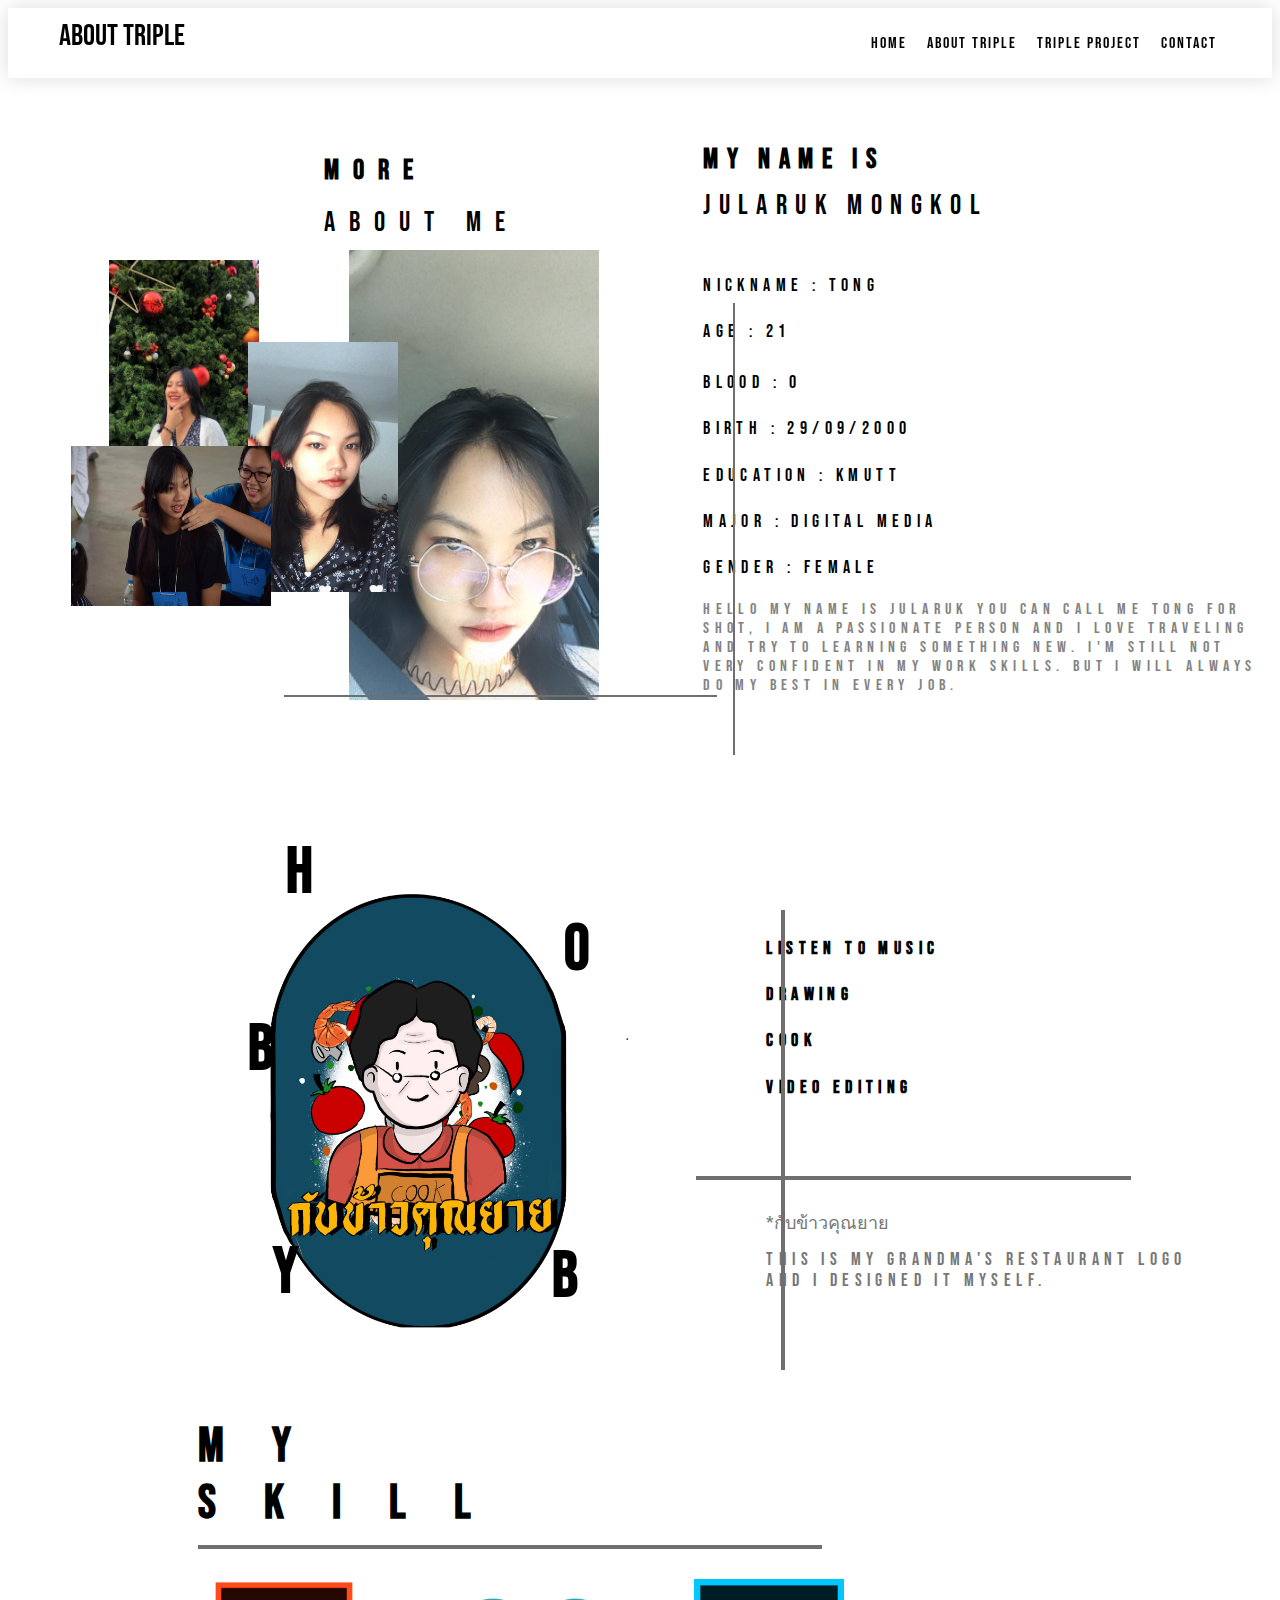
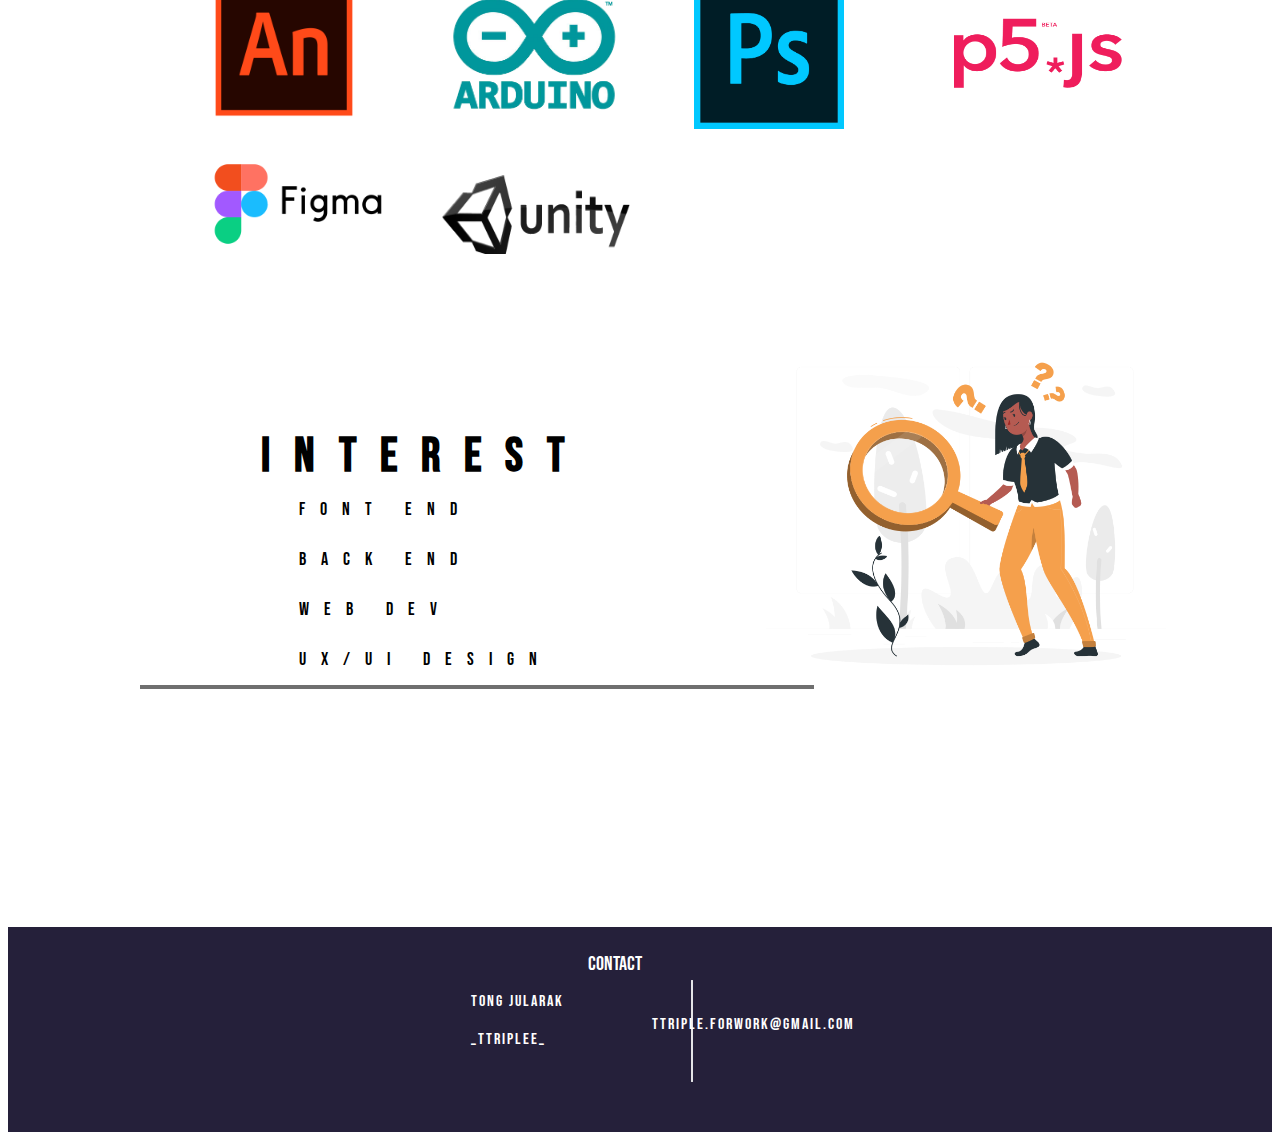
==== About.html @ 95318dea "Add files via upload" ====
<!DOCTYPE html>
<html lang="en">
<head>
    <meta charset="UTF-8">
    <meta http-equiv="X-UA-Compatible" content="IE=edge">
    <meta name="viewport" content="width=device-width, initial-scale=1.0">
    <title>About Triple | Portfolio</title>
    <!-- <script src='main.js'> </script> -->

    <!-- <link rel="stylesheet" href="https://cdn.jsdelivr.net/npm/@fortawesome/fontawesome-free@5.15.4/css/fontawesome.min.css" 
    integrity="sha384-jLKHWM3JRmfMU0A5x5AkjWkw/EYfGUAGagvnfryNV3F9VqM98XiIH7VBGVoxVSc7" crossorigin="anonymous"> -->

    <link rel ="Stylesheet" href ="Style.css">
</head>
<body>
    <div class="grid-container">

        <div id="tab"> 
     
         <div class="menubar">
             <div class="container">
                 <div class="logo">
                      About Triple  
                 </div>
                 <ul class = "menu">
                     <li>
                         <a href = "Triple Portfolio.html" > Home</a> 
                     </li>
                     <li>
                         <a href="About.html">About Triple</a>
                     </li>
                     <li>
                        <a href="Project.html">triple project</a>
                    </li>
                     <li>
                         <a href="#footer">Contact</a>
                     </li>
                 </ul>
             </div>
         </div>
     
        </div>

       

        <div id="Firsts">

            <div class="section1">
                
                <div class="MORE"> MORE </div>
            
                <div class="MY-NAME-IS" > MY NAME IS  </div>

                <div class="ABOUT-ME" > ABOUT ME  </div>

                <div class="NAME" > JULARUK MONGKOL </div>
 
                <div class="mapic3" > <img src="pic/mapic3.jpg" alt=""> </div>
                <div class="mapic" > <img src="pic/mapic.jpg" alt=""> </div>
                
                <div class="NICKNAME" > NICKNAME : TONG  </div>
            
                <div class="AGE" > AGE : 21  </div>
               
                <div class="mapic2" > <img src="pic/mapic2.jpg" alt=""> </div>

                <div class="BLOOD" > BLOOD : O </div>

                <div class="BIRTH" > BIRTH : 29/09/2000 </div>

                <div class="EDUCATION" > EDUCATION : KMUTT </div>

                <div class="mapic4" > <img src="pic/mapic4.jpg" alt=""> </div>

                <div class="MAJOR" > MAJOR : DIGITAL MEDIA </div>
                <div class="GENDER" > GENDER : FEMALE </div>

                <div class="Line-3-outer">
                <div id="Line-3" data-name="Line 3" alt="Line 3" class="Line-3"  >
                </div>
                </div>

                

                <div class="ME" > HELLO MY NAME IS JULARUK YOU CAN CALL ME TONG FOR SHOT, I AM A PASSIONATE PERSON AND  I LOVE TRAVELING AND TRY TO LEARNING SOMETHING NEW. 
                    I'M STILL NOT VERY CONFIDENT IN MY WORK SKILLS. BUT I WILL ALWAYS DO MY BEST IN EVERY JOB. </div>
                
                    <div class="Line-4-outer">
                        <div id="Line-4" data-name="Line 4" alt="Line 4" class="Line-4"  >
                        </div>
                        </div>
            </div>

             
            <div class="section2">
                
                <div class="H" > H  </div>
                <div class="O" > O  </div>
                
                <div class="BB" > B  </div>
                <div class="shusi" > <img src="pic/shusi.png" alt=""> </div>
                <div class="Y" > Y  </div>

                
                <div class="B" > B  </div>
                  

                  <div class="LISTEN" > LISTEN TO MUSIC  </div>

                

                  <div class="DRAW" > DRAWING  </div>

                  <div class="COOK" > COOK  </div>

                  <div class="VIDEO" > VIDEO EDITING </div>

                  <div class="Line-5-outer">
                  <div id="Line-5" data-name="Line 5"alt="Line 5" class="Line-5">
                  </div>
                  </div>

                 

                  <div class="Line-6-outer">
                  <div id="Line-6" data-name="Line 6"alt="Line 6" class="Line-6">
                  </div>
                  </div>

                 

                  <div class="Q" > *กับข้าวคุณยาย  </div>

                  <div class="grandma" > THIS IS MY GRANDMA'S RESTAURANT LOGO <br> AND I DESIGNED IT MYSELF.  </div>
            </div>


            <div class="section3">
                  
                <div class="MY" > MY </div>

                <div class="SKILL" > SKILL  </div>

                  <div class="Line-7-outer">
                  <div
                    id="Line-7"
                    data-name="Line 7"
                    alt="Line 7"
                    class="Line-7"
                  >
                  </div>
                  </div>
                  <div class="All">

                  
                 <div class="Image3">
                    <div class="An" > <img src="pic/animate1.png" alt=""> </div>

                    <div class="Arduino" > <img src="pic/arduino.png" alt=""> </div>
  
                    <div class="Photoshop" > <img src="pic/Photoshop.png" alt=""> </div>
  
                    <div class="P5" > <img src="pic/p5.png" alt=""> </div>
                 </div>
                 
                  <div class="Image4">      

                    <div class="figma" > <img src="pic/figma.png" alt=""> </div>
  
                    <div class="unity" > <img src="pic/unity.png" alt=""> </div>

                  </div>
                  </div>
                  
            </div>


            <div class="secton4">

                <div class="interes" > <img src="pic/Interest.png" alt=""> </div>

                  <div class="INTEREST" > INTEREST </div>

                  <div class="FONT" > FONT END </div>

                  <div class="BACK" > BACK END </div>

                  <div class="WEB" > WEB DEV </div>

                 <div class="UXUI" > UX/UI DESIGN </div>

                  <div class="Line-8-outer">
                  <div
                    id="Line-8"
                    data-name="Line 8"
                    alt="Line 8"
                    class="Line-8"
                  >
                  </div>
                  </div>
            </div>
            


               
       
        </div>



        <div id="footer">

            <footer class="Contact">
                <div class ="container3">
                    <div class="text">
        
                        <div class=" so">
                               CONTACT
                        </div>
                        
                    <div class="contact_info"> 
                          
                        <ul>
                            <li>
                                <!-- <a href="#"><i class="fab fa-Email"></i></a>  -->
                                <!-- <a href="#"><i class="fab fa-facebook-f"></i></a> -->
                                <a href="https://www.facebook.com/tong.lovetono">Tong Jularak</a>
                            </li>
                            <br>
                            <li>
                          
                                <!-- <a href="#"><i class="fab fa-instagram"> </i></a> -->
                                <a href="https://www.instagram.com/__ttriplee__/">_ttriplee_</a>
                            </li>
                        </ul>
                                     
                    </div>
                    <div class="contact_infos"> 
                          
                        <ul>
                            <li>
                                ttriple.forwork@gmail.com
                            </li>
                            
                        </ul>
                                     
                    </div>
                    <div class="Line-2-outer">
                        <div
                          id="Line-2"
                          data-name="Line 2"
                          alt="Line 2"
                          class="Line-2"
                        >
                        </div>
                        </div>
                        
                </div>
                </div>
            </footer>
        
        </div>
         
     </div>
     
     

</body>
---- Style.css ----
@import url('https://fonts.googleapis.com/css2?family=Bebas+Neue&family=Sedgwick+Ave&display=swap');

*{
    font-family: 'Bebas Neue', cursive;
}

.grid-container {
	display: grid;
	grid-template-columns: 5% auto 5%;
	

}
.container {
  width: 100%;
  position: fixed;
  top: 0 px
}

#tab {
    grid-column: 1/span 3;
    margin-top: 0;
}
ul.menu a{
  color: black;
}
ul.menu a:hover{
  color: rgb(255, 166, 0);
}
.menubar {
    width: 100%;
    height: 60px;
    background: white;
    box-shadow:0 0 20px rgb(223, 220, 220);
    padding-top: 10px;
    margin-top: 0;
}

.logo {
  float: left;
  font-size: 30px;
  font-weight: normal;
  /* padding-top: 1%; */
  padding-left: 4%;
}

.menubar ul.menu {
    list-style: none;
    float: right;
    padding-right: 4%;
}
.menubar ul.menu li  {
    float: left;
    margin-right: 20px;
}

.menubar ul.menu li a{
    text-decoration: none;
}

/* --------------------------------------------------------- */

#First{
    grid-column: 1/span 3;
}
.header {
    /* width: 100%; */
    /* height: 500px; */
    /* background: fff; */
    background-size: cover;
    background-position: center center;
    display: flex;
    /* background-color: brown; */
    padding-top: 5%;
    padding-bottom: 5%;
}
.header-area{
    display: flex;
}
.header-area img {
    float: left;
    width: 20%;
    /* padding-top: 5%; */
    padding-left: 5%;
}

.header_text  {
   
    text-align: center;
    /* width: 460px; */
    float: left;
    /* margin-left: 90px; */
    /* margin-top: 140px; */
    font-size: 25px;
    font-weight: normal;
    padding-top: 10%;
    padding-left: 10%;
    padding-right: 10%;
}


.intro_img{
    display: flex;
}
.intro-img {
    padding-left: 5%;
}
.intro-img img {
    width: 100%;
}

.intro {
    padding-top: 5%;
    padding-bottom: 5%;

}
.intro-area  {
   
    text-align: center;
    /* width: 460px; */
    float: left;
    /* margin-left: 90px; */
    /* margin-top: 140px; */
    font-size: 25px;
    font-weight: normal;
    padding-left: 10%;
    padding-right: 10%;
    padding-top: 10%; 
    padding-bottom: 10%;

}

/* ---------------------------------------------------------- */
#footer {
    /* padding-top: 1%; */
    grid-column: 1/span 3;
    /* flex-wrap: wrap; */
    background-color: rgb(37, 32, 58);
}
.container3{
  margin-top: 2%;
  margin-bottom: 2%;
}
.contact_info{
  padding-left: 30%;
  
}
.contact_infos{
  padding-left: 45%; 
  color: white;
   margin-top: -50px; 
}
.contact_info a{
  color: white;
  text-decoration: none;
}
.contact_info a:hover{
  color: rgb(255, 166, 0);
  
}
.Contact-area  {
    /* width: 460px; */
    text-align: center;
    /* margin-left: 90px; */
    /* margin-top: 140px; */
    font-size: 25px;
    font-weight: normal;

}
.so {
  margin-left: 40%;
}
.Line-2{
 
  transform:rotate(90.00000250447808deg);
  margin-left:570px;
  width:100px;
  min-width:100px;
  margin-top:-20px;
  margin-bottom:100px;
  min-height:undefinedpx;
  border:1px solid rgba(255, 255, 255, 0.6499999761581421);
  background-color: rgba(255, 255, 255, 0.6499999761581421);
}

.text{
     padding-left: 5%;
    
}
ul {
    list-style-type: none;
}
.so{
    color: white;
    font-size: 20px;
    padding-left: 3%;
}


/* --------------------------------------------------------- */
#Firsts {
    grid-column: 1/span 3;
}
.h1{
    font-size: 25px;
    text-align: center;
}

.me-area {
    padding-left: 15%;
    padding-top: 15%;
}
.meh-area{
    display: flex;
}
.meh-area img{
    width: 20%;
    padding-left: 5%;
    padding-top: 5%;
}
.me{
    font-size: 20px;
}
.skill-area {
    padding-left: 50%;
    padding-top: 10%;
    padding-bottom: 10%;
}
.hobby-area{
    padding-left: 50%;
    
    padding-bottom: 10%;
}
.interes-area{
    padding-left: 50%;
    
    padding-bottom: 10%;
}

/* ---------------------------------- */

.section1{
  margin-top: 2%;
  margin-bottom: 2%;
}

  .MORE{
    
    padding-left: 25%;
    padding-top: 4%;
    
    color:rgba(0, 0, 0, 1);
    font-size:28px;
    font-weight: bold;
    letter-spacing:14px;
    line-height:33px;
  }

  .MY-NAME-IS{
    
    padding-left: 55% ;
    margin-top: -44px ;
    margin-bottom: 30px;
    color:rgba(0, 0, 0, 1);
    font-weight: bold;
    font-size:28px;
    letter-spacing:8.4px;
    line-height:33px;
  }

  .ABOUT-ME{
    
    padding-left: 25%;
    
    color:rgba(0, 0, 0, 1);
    font-size:28px;
    letter-spacing:14px;
    line-height:33px;
  }
  .NAME{
    
    padding-left: 55% ;
    margin-top: -50px;
    color:rgba(0, 0, 0, 1);
    font-size:28px;
    letter-spacing:8.4px;
    line-height:33px;
  }
  .mapic3 img{
    padding-top: 3%;
    padding-left: 8%;
    width: 150px;
    height: 200px;
    min-width: 150px;
    min-height: 200px;
    
  }
  .mapic img{

    width: 250px;
    height: 450px;
    min-width: 250px;
    min-height: 450px; 
    padding-left: 27%;
    margin-top: -215px;
   
  }
  
  .NICKNAME{
  
    padding-left: 55%;
    margin-top: -430px;
  
    color:rgba(0, 0, 0, 1);
    font-size:18px;
    letter-spacing:5.4px;
    line-height:21px;
  }
  .AGE{
  
    padding-left: 55%;
    padding-top: 2%;
    text-align:left;
    
    color:rgba(0, 0, 0, 1);
    font-size:18px;
    letter-spacing:5.4px;
    line-height:21px;
  }
  .mapic2 img{
    width: 150px;
    height: 250px;
    padding-left: 19%;
    
  }
  .BLOOD{
    padding-left: 55%;
    margin-top: -225px;

    color:rgba(0, 0, 0, 1);
    font-size:18px;
    letter-spacing:5.4px;
    line-height:21px;
  }
  .BIRTH{
    padding-left: 55%;
    padding-top: 2%;
    color:rgba(0, 0, 0, 1);
    font-size:18px;
    letter-spacing:5.4px;
    line-height:21px;
  }

  .EDUCATION{
    padding-left: 55%;
    padding-top: 2%;
    color:rgba(0, 0, 0, 1);
    font-size:18px;
    letter-spacing:5.4px;
    line-height:21px;
  }
  .mapic4 img{
    
    width: 200px;
    height: 160px;
    margin-top: -40px;
    padding-left: 5%;
    
  }

  .MAJOR{
  
    padding-left: 55%;
    margin-top: -100px;
    color:rgba(0, 0, 0, 1);
    font-size:18px;
    letter-spacing:5.4px;
    line-height:21px;
  }

  .GENDER{
    padding-left: 55%;
    padding-top: 2%;
    color:rgba(0, 0, 0, 1);
    font-size:18px;
    letter-spacing:5.4px;
    line-height:21px;
  }
  
  .Line-3{
  
    transform:rotate(90deg);
    margin-left:500px;
    width:450px;
    margin-top: -50px;
    margin-bottom:150px;
    border:1px solid rgba(111, 111, 111, 1);
    background-color: rgba(111, 111, 111, 1);
  }
  
  .ME{

    padding-left: 55%;
    margin-top: -80px;
    color:rgb(131, 131, 131);
    font-size:16px;
    letter-spacing:5.4px;
  
  }
  
  .Line-4{

    transform:rotate(-0.000005008956538086317deg);
    margin-left:276px;
    width:431px;
    min-width:431px;
    
    margin-bottom:137px;
    min-height:undefinedpx;
    border:1px solid rgba(111, 111, 111, 1);
    background-color: rgba(111, 111, 111, 1);
  }
  .section2 {
    margin-top: 2%;
    margin-bottom: 5%;
  }

  .H{
    color:rgba(0, 0, 0, 1);
    font-weight:700;
    font-size:64px;
    letter-spacing:32px;
    padding-left: 22%;
  }

.O{
    color:rgba(0, 0, 0, 1);
    font-weight:700;
    font-size:64px;
    letter-spacing:32px;
    padding-left: 44%;
    /* margin-top: -50px; */
  }
  .BB{
    color:rgba(0, 0, 0, 1);
    font-weight:700;
    font-size:64px;
    letter-spacing:32px;
    padding-left: 43%;
   /* padding-top: 30%; */
    margin-top: 250px;
  }
  .shusi img{
    width: 35%;
    padding-left: 15%;
    margin-top: -500px
    
  }
  .B {
    color:rgba(0, 0, 0, 1);
    font-weight:700;
    font-size:64px;
    letter-spacing:32px;
    margin-top: -300px;
    padding-left: 19%;
  }
  .Y{
    color:rgba(0, 0, 0, 1);
    font-weight:700;
    font-size:64px;
    letter-spacing:32px;
    margin-top: -100px;
    padding-left: 21%;
  }

  
  .LISTEN{
    color:rgba(0, 0, 0, 1);
    padding-left: 60%;
    font-weight:700;
    font-size:18px;
    letter-spacing:5.4px;
    margin-top: -150px;
  }
  
  .DRAW{
    color:rgba(0, 0, 0, 1);
    padding-left: 60%;
    font-weight:700;
    font-size:18px;
    padding-top: 2%;
    letter-spacing:5.4px;
    /* margin-top: -150px; */
  }
 
  .COOK{
    color:rgba(0, 0, 0, 1);
    padding-left: 60%;
    font-weight:700;
    font-size:18px;
    padding-top: 2%;
    letter-spacing:5.4px;
    /* margin-top: -150px; */
  }

  .VIDEO{
    color:rgba(0, 0, 0, 1);
    padding-left: 60%;
    font-weight:700;
    font-size:18px;
    padding-top: 2%;
    letter-spacing:5.4px;
    /* margin-top: -150px; */
  }
 
  .Line-5{
    
    transform:rotate(90.00000250447827deg);
    margin-left:545px;
    width:456px;
    min-width:456px;
    margin-top:40px;
    margin-bottom:352px;
    min-height:undefinedpx;
    border:2px solid rgba(111, 111, 111, 1);
    background-color: rgba(111, 111, 111, 1);
  }
  

  .Line-6{
    
    transform:rotate(-0.000005008956538086317deg);
    margin-left:688px;
    width:431px;
    min-width:431px;
    margin-top:-318px;
    margin-bottom:318px;
    min-height:undefinedpx;
    border:2px solid rgba(111, 111, 111, 1);
    background-color: rgba(111, 111, 111, 1);
  }
 
  
  .Q{
    color:rgb(119, 119, 119);
    padding-left: 60%;
    font-weight:small;
    font-size:18px;
    /* padding-top: 2%; */
   
    margin-top: -290px;
    padding-bottom: 1%;
  }
  
  .grandma{
    color:rgb(119, 119, 119);
    padding-left: 60%;
    font-weight:small;
    font-size:18px;
    /* padding-top: 2%; */
    letter-spacing:5.4px;
    
  }
  .section3 {
    margin-top: 10%;
    
  }

  .MY{
    
    color:rgba(0, 0, 0, 1);
    padding-left: 15%;
    font-weight:700;
    font-size:48px;
    letter-spacing:48px;
    line-height:57.60000228881836px;
  }
  
  .SKILL{
  
    color:rgba(0, 0, 0, 1);
    padding-left: 15%;
    font-weight:700;
    font-size:48px;
    letter-spacing:48px;
    line-height:57.60000228881836px;
  }
  
  .Line-7{
    margin-top: 1%;
    width:431px;
    min-width:431px;
    /* margin-top:-px; */
    padding-left: 15%;
    margin-left: 15%;
  
    min-height:undefinedpx;
    border:2px solid rgba(111, 111, 111, 1);
    background-color: rgba(111, 111, 111, 1);
  }
 
  .Image3  {
      display: flex;
      padding-left: 10%;
  }
   .An img{
    
    width: 300px;
    height: 200px;
    min-width: 300px;
    min-height: 200px;
  }
  .Arduino img{
    padding-top: 15%;
    width: 200px;
    height: 150px;
    min-width: 200px;
    min-height: 150px;
    
  }
 .Photoshop img {
  padding-top: 20%;
  width: 150px;
  height: 150px;
  min-width: 150px;
  min-height: 150px;
  padding-left: 40%;
 }
 .P5 img{
  padding-left: 35%;
  padding-top: 10%;
  width: 300px;
  height: 150px;
  min-width: 300px;
  min-height: 150px;
}
.Image4 {
  display: flex;
  padding-left: 15%;
}

.figma img{
    
  width: 200px;
  height: 100px;
  min-height: 100px;
  min-width: 200px;
 
}
.unity img{
    
  width: 200px;
  height: 100px;
  min-height: 100px;
  min-width: 200px;
  padding-left: 20%;
 
} 

.secton4{
  margin-top: 5%;
  /* margin-bottom: 5%; */
  
}
.interes img{
  width: 400px;
  height: 400px;
  min-width: 400px;
  min-height: 400px;
  margin-left: 60%;
}
.INTEREST{
  color:rgba(0, 0, 0, 1);
  font-weight:700;
  font-size:48px;
  letter-spacing:24px;
  margin-top: -300px;
  margin-left: 20%;
  line-height:57.60000228881836px;
}

.FONT{
  color:rgba(0, 0, 0, 1);
  font-weight:normal;
  font-size:18px;
  letter-spacing:15px;
  /* margin-top: -300px; */
  margin-left: 23%;
  line-height:50px;
}

.BACK{
  color:rgba(0, 0, 0, 1);
  font-weight:normal;
  font-size:18px;
  letter-spacing:15px;
  /* margin-top: -300px; */
  margin-left: 23%;
  line-height:50px;
}
.WEB{
  color:rgba(0, 0, 0, 1);
  font-weight:normal;
  font-size:18px;
  letter-spacing:15px;
  /* margin-top: -300px; */
  margin-left: 23%;
  line-height:50px;
}
.UXUI{
  color:rgba(0, 0, 0, 1);
  font-weight:normal;
  font-size:18px;
  letter-spacing:15px;
  /* margin-top: -300px; */
  margin-left: 23%;
  line-height:50px
}
.Line-8{
  position:relative;
  z-index:27;
  pointer-events:none;
  margin-left:132px;
  width:670px;
  min-width:670px;
  /* margin-top:-238px; */
  margin-bottom:238px;
  min-height:undefinedpx;
  border:2px solid rgba(111, 111, 111, 1);
  background-color: rgba(111, 111, 111, 1);
}
#one {
  grid-column: 1/span 3;
}
.maproject2{
  margin-top: 2%;
  margin-bottom: 5%;
}
.project-area2{
  padding-top: 2%;
  display: flex;
}
.uxui {
  padding-left: 30%;
  font-size: 30px;
  font-weight: bold;
  letter-spacing:20px;
}
.uxuis img {
  width: 200px;
  height: 400px;
  min-width: 200px;
  min-height: 400px;
  padding-left: 4%;
  padding-top: 2%;
}
.uxuis {
  display: flex;
}
.DES {
  padding-left: 13%;
  padding-top: 8%;
}
.nameapp {
  font-size: 18px;
  letter-spacing: 10px;
  font-weight: small;
}
.subject{
  font-size: 18px;
  letter-spacing: 10px;
  font-weight: small;
  padding-top: 2%;
}
.des{
  font-size: 18px;
  letter-spacing: 5px;
  font-weight: small;
  padding-top: 2%;
}
.section7 {
  margin-top: 5%;
  margin-bottom: 5%;
}
.section6{
  margin-top: 10%;
  margin-bottom: 5%;
  padding-left: 7%;
}
.P5JS{
  padding-left: 30%;
  font-size: 30px;
  font-weight: bold;
  letter-spacing:20px;
}
.P5JS2 img{
  width: 570px;
  height: 400px;
  min-width: 570px;
  min-height: 400px;;
  padding-top: 2%;
  padding-left: 5%;
}
.btn_p5js{
  margin-top: 5%;
  padding-left: 15%;
}
.topicp5{
padding-left: 30%;
}
.project-area3{
  display: flex;
  padding-top: 5%;
}
 /* -----------------ass4 -----------------------*/
 .section5{
   margin-top: 5%;
   margin-bottom: 5%;
   padding-left: 7%;
 }
 .section7 {
   margin-top: 10%;
   margin-bottom: 5%;
   padding-left: 7%;

 }
 .maproject1{
   margin-top: 2%;
 }
 .web {
   font-size: 30px;
   letter-spacing: 10px;
   padding-left: 20%;
   font-weight: bold;
 }
 
.ass4{
  display: flex;
  padding-left: 5%;
 margin-top: 10%;
  margin-bottom: 10%;
  
}
.btn_ass4 {
  margin-left: 10%;
  padding-top: 10%;
}
.topic4{

  font-size: 30px;
  letter-spacing: 8px;
  font-weight: small;
}

.btn1{
  border-radius: 8px;
    width: 250px;
    height: 50px;
    margin: auto;
    font-size: 20px;
    display: block;
    background-color: white;
    cursor: pointer;

    margin-top: 20px;


}
.assignment4 img{
  width: 570px;
  height: 400px;
  min-width: 570px;
  min-height: 400px;
  
}


.grid-container {
	display: grid;
	grid-template-columns: 10% auto 20%;
	

} 



#header{
	grid-column: 1/span 3;
	text-align: center;
	font-size: 25px;
	padding-top: 5%;
	padding-bottom: 5%;
	color: white;
	background-color: rgb(29, 29, 44);
}

#main1{
	grid-column: 1 / span 1;
	text-align: center;
	font-size: 16px;
  font-weight: small;
	
	color: white;
	background-color: rgb(41, 41, 59);
	
}
#main2 {
	grid-column: 2 / span 1;
	color: white;
	background-color: rgb(41, 41, 59);
	
}

.Ingredient {
	text-align: center;
	font-size: 24px;
	font-weight: normal;
	padding-top: 5%;
	
}
ul{
  letter-spacing: 2px;
}
.Image img {
	width : 300px;
	height: 450px;
}

.Des {
	display: flex;
    padding-left: 5%;
	padding-right: 8%;
    padding-top: 4%;
    font-size: 18px;
    font-weight: normal;
	
}
.Step {

	text-align: center;
	font-size: 24px;
	font-weight: normal;
	padding-top: 3%;
}
ol{
  letter-spacing:3px;
}
.Image img {
	height: 850px;
	width : 350px;
	
}
.Des2 {
	display: flex;
	padding-left: 5%;
	padding-right: 8%;
    padding-top: 4%;
    font-size: 18px;
    font-weight: normal;
}

#right{
	grid-column: 3 / span 1;
	text-align: center;
	display: column;
	padding-bottom: 10%;
	
	color: white;
	background-color: rgb(41, 41, 59);
	
}
.pic3 img{
	height: 250px;
	width : 150px;
	padding-bottom: 10%;
}
.pic4 img{
	height: 250px;
	width : 150px;
	padding-bottom: 10%;
}
.pic5 img{
	height: 250px;
	width : 150px;
	padding-bottom: 10%;
}
.pic6 img{
	height: 150px;
	width : 250px;
	padding-bottom: 10%;
}

#footercol{
	grid-column: 1 / span 3 ;
	padding: 0 15px;
	text-align: center;
	color: white;
  font-weight: normal;
  letter-spacing: 1px;
	background-color: rgb(29, 29, 44);
	
}

/* -----------------------ass5---------------------- */
.assignment5 img{
  width: 750px;
  height: 300px;
}
.ass5{
  margin-top: 10%;
  margin-bottom: 10%;
}
.assignment5 {
  padding-left: 40%;
  margin-top: -50px;
}

.topic5 {
  font-size: 30px;
  letter-spacing: 8px;
  font-weight: small;
  padding-left: 11%;
}
.button1{
  float: left;
  padding-left: 7%;
}
.body{
  background-color: rgb(32, 42, 59);
  border: 10px solid rgb(255, 255, 255);
  padding-left: 5%;
  padding-top: 5%;
  padding-bottom: 5%;
  padding-right: 5%;
}

#commen1{
  background-color: rgb(255, 255, 255);
  padding-left: 5%;
  padding-right: 5%;

  color: rgb(255, 255, 255);
  font-size: 15px;

  border: 5px solid rgb(43, 55, 77);
  border-radius: 10%;
  text-align: left;
  width: fit-content;

}
#commen2{
  background-color: rgb(255, 255, 255);
  padding-left: 5%;
  padding-right: 5%;

  color: rgb(255, 255, 255);
  font-size: 15px;

  border: 5px solid rgb(43, 55, 77);
  border-radius: 10%;
  text-align: left;
  width: fit-content;

}
#commen3{
  background-color: rgb(255, 255, 255);
  padding-left: 5%;
  padding-right: 5%;

  color: rgb(255, 255, 255);
  font-size: 15px;

  border: 5px solid rgb(43, 55, 77);
  border-radius: 10%;
  text-align: left;
  width: fit-content;

}

/* ------------------ass6----------------- */
.body2{
  background-color: black;
  color: white;
}
.ass6{
  display: flex;
  margin-top: 5%;
  margin-bottom: 5%;
}
.btn_ass6{
  padding-left: 5%;
  /* margin-top: -120px; */
}
.topic6{
  font-size: 30px;
  letter-spacing: 8px;
  font-weight: small;
}
.assignment6 img{
  width: 400px;
  height: 200px;
  min-height: 200px;
  min-width: 400px;
  padding-left: 4%;
  padding-top: 2%;
}
.assignment6-2 img{
  width: 500px;
  height: 300px;
  min-width: 500px;
  min-height: 300px;
  padding-left: 4%;
  padding-top: 1%;
}

/* -----------------ass7--------------- */
.assignment7 img {
  width: 570px;
  height: 400px;
  min-width: 570px;
  min-height: 400px;;
  padding-left: 40%;
}
.topic7{
  /* padding-left: 50%; */
  font-size: 30px;
  letter-spacing: 8px;
  font-weight: small;

}
.btn_ass7{
  padding-left: 15%;
  margin-top: 5%;
}
.ass7{
  display: flex;
  margin-top: 10%;
  margin-bottom: 10%;
}
.body4{
  background: rgb(21, 23, 54);
}
.Head {
  color: white;
  font-size: 28px;
  text-align: center;
  padding-top: 1%;
  padding-bottom: 1%;
}

.red{
  background-color: red; 
}
.blue{
  background-color: blue; 
}
.green{
  background-color: green; 
}

#game-container{
padding-top: 5%;
  display: flex;
  justify-content: space-around;
  
}

#game-layer{ /* layer กรอบเกม*/
  position: relative;
  width: 800px;
  height: 500px;
  background: white;
}

.square{ /* สีเหลี่ยม 3 สี*/
  position: absolute;
  width: 30px;
  height: 30px;
}

fieldset{ /* กรอบฟังก์ชัน*/
  background-color: rgb(23, 24, 56);
  color: white;
  margin: auto 30%;
  
}

@media only screen and (max-width: 768px) {
	.grid-container {
		display: grid;
        grid-template-columns: 20% auto;
        grid-gap: 10px;  
		  
	}
  #tab {
    grid-column: 1/span 3;
  
  }
  #First {
    grid-column: 1/span 3;
  
  }

	#header{
		grid-column: 1/span 3;
		
	}
	#main1{
		grid-column: 1/span 3;
		padding-bottom: 5%;
		
	}
	#main2{
		grid-column: 1/span 3;
		
	}
	
	.Image img {
		width : 200px;
		height: 350px;
	}
	
	.Image2 img {
		height: 400px;
		width : 150px;
		
	}
	#right{
		grid-column: 1/span 3;
		
		
	}
	.All1 {
		display: flex;
		padding-left: 15%;
		
	}
	.All2 {
		display: flex;
		padding-left: 15%;
		
	}
	.pic3 img{
		height: 300px;
		width : 200px;
		padding: 5%;
		padding-left: 20%;
	}
	.pic4 img{
		height: 300px;
		width : 200px;
		padding-bottom: 5%;
		padding-left: 40%;
	}
	.pic5 img{
		height: 300px;
		width : 200px;
		padding-bottom: 5%;
		padding-left: 20%;
	}
	.pic6 img{
		height: 250px;
		width : 300px;
		padding-bottom: 5%;
		padding-left: 20%;
		padding-top: 10%;
	}
	#footercol{
		grid-column: 1/span 3;
	
	}
}

@media only screen and (max-width: 480px) {
	.grid-container {
		display: grid;
        grid-template-columns: 20% auto;
        grid-gap: 10px;  
		  
	}
#tab {
  grid-column: 1/span 3;

}
#First {
  grid-column: 1/span 3;

}
#footer{
  grid-column: 1/span 3;
}

	#header{
		grid-column: 1/span 3;
		
	}
	#main1{
		grid-column: 1/span 3;
		padding-bottom: 5%;
		
	}
	.Des {
		flex-wrap: wrap;
	}
	.Des2{
		flex-wrap: wrap;
	}
	#main2{
		grid-column: 1/span 3;
		
	}
	.Image {
		/* text-align: center; */
		 margin: auto; 
	}
	.Image2 {
		/* text-align: center; */
		 margin: auto; 
	}
	
	.Image img {
		width : 200px;
		height: 350px;
	}
	.Image2 img {
		height: 400px;
		width : 150px;
		
	}
	#right{
		grid-column: 1/span 3;
		
		
	}
	.All1 {
		display: flex;
		padding-left: 5%;
		
	}
	.All2 {
		flex-wrap: wrap;
		
		padding-left: 5%; 
		
	}
	.pic3 img{
		height: 200px;
		width : 100px;
		padding: 5%;
		padding-left: 20%;
	}
	.pic4 img{
		height: 200px;
		width : 100px;
		padding-bottom: 5%;
		padding-left: 40%;
	}
	.pic5 img{
		height: 200px;
		width : 100px;
		padding-bottom: 5%;
		padding-left: 20%;
	}
	.pic6 img{
		height: 150px;
		width : 200px;
		padding-bottom: 5%;
		padding-left: 15%;
		padding-top: 10%;

	}
	#footercol{
		grid-column: 1/span 3;
	
	}
}
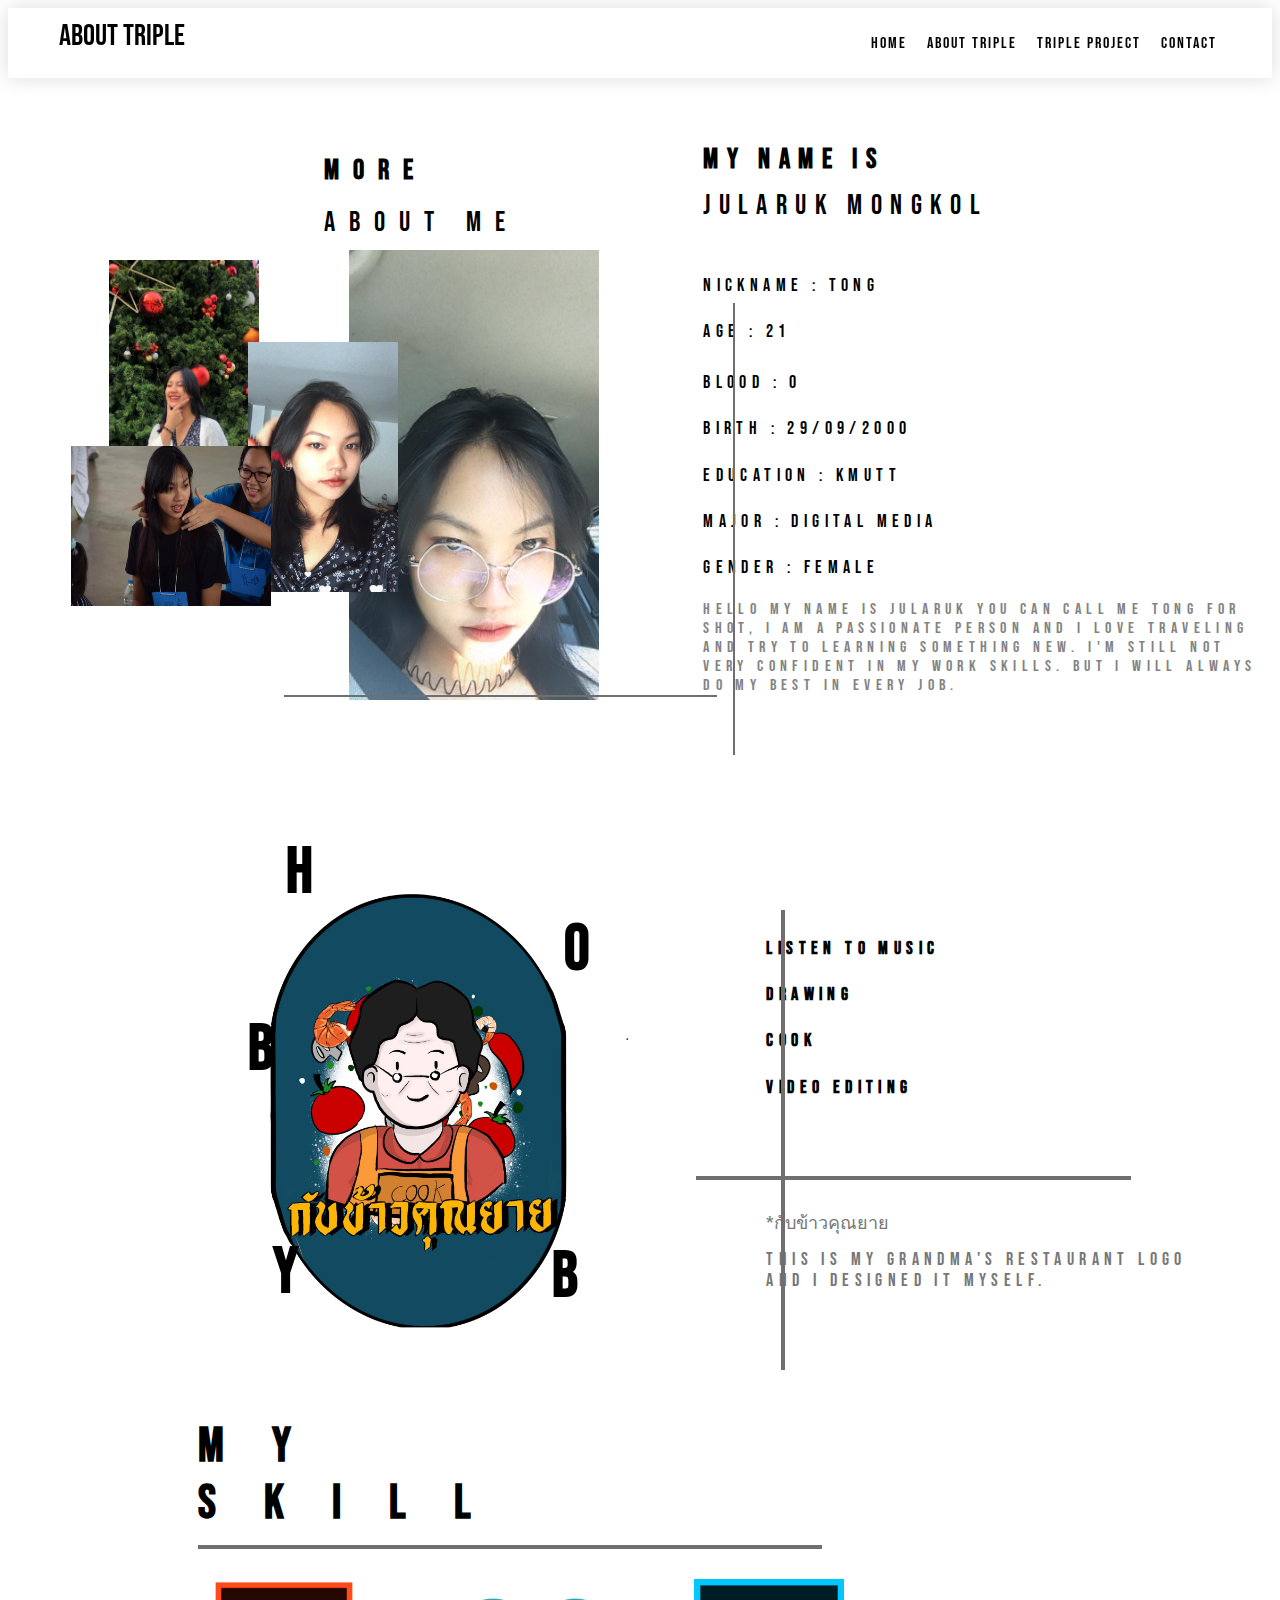
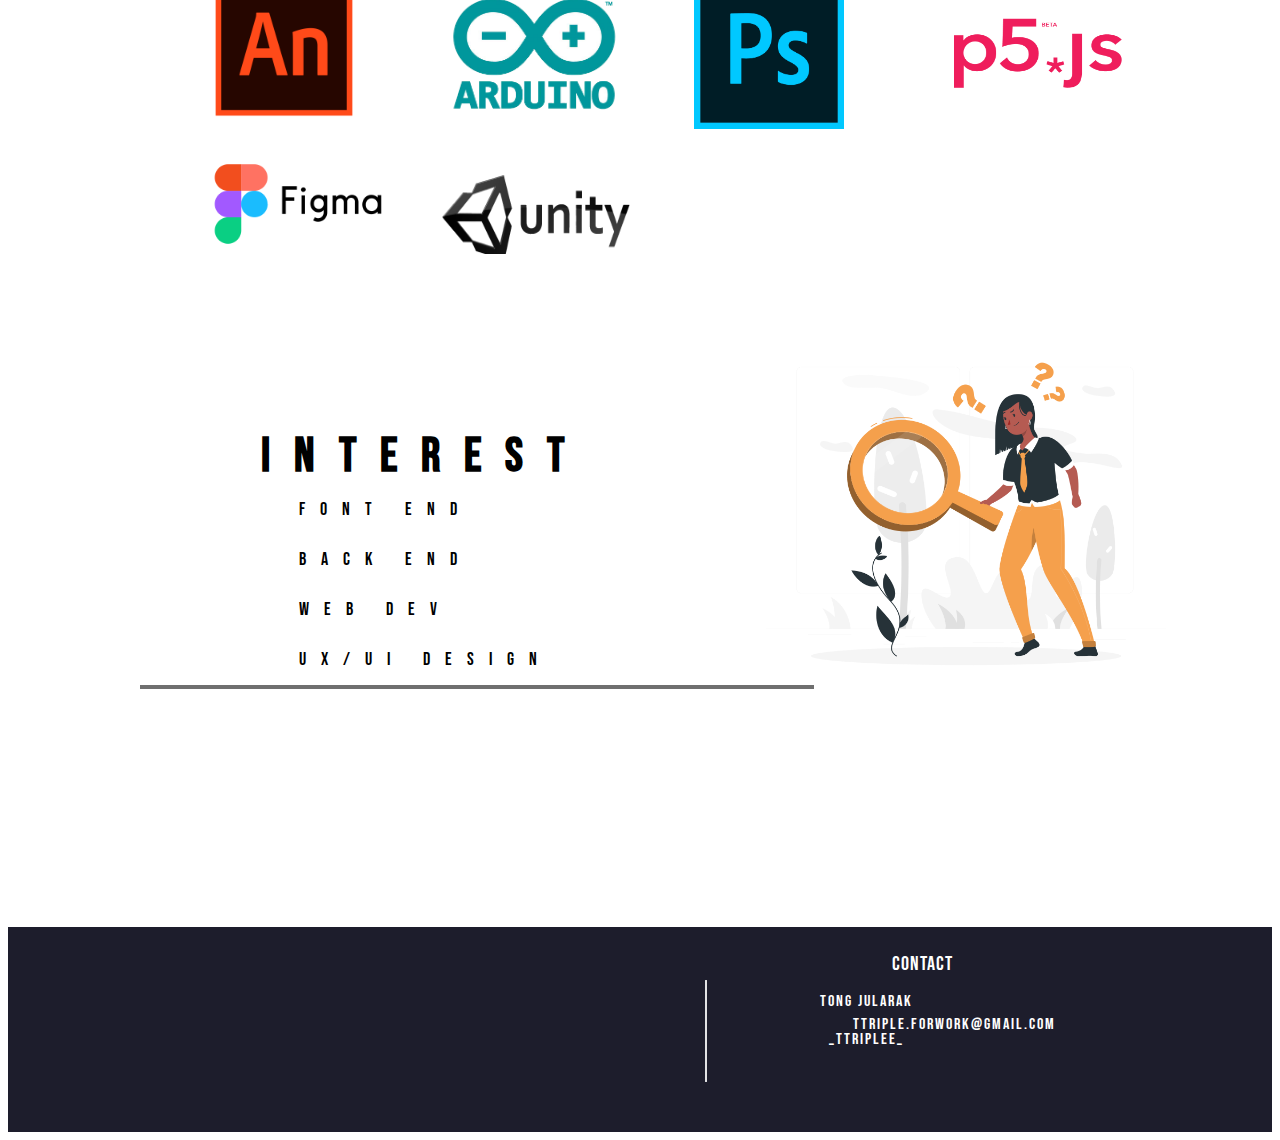
==== commit 38f8773e: "Add files via upload" ====
--- a/About.html
+++ b/About.html
@@ -24,7 +24,7 @@
                  </div>
                  <ul class = "menu">
                      <li>
-                         <a href = "Triple Portfolio.html" > Home</a> 
+                         <a href = "index.html" > Home</a> 
                      </li>
                      <li>
                          <a href="About.html">About Triple</a>
@@ -208,7 +208,7 @@
 
 
 
-        <div id="footer">
+        <div id="footercol">
 
             <footer class="Contact">
                 <div class ="container3">
